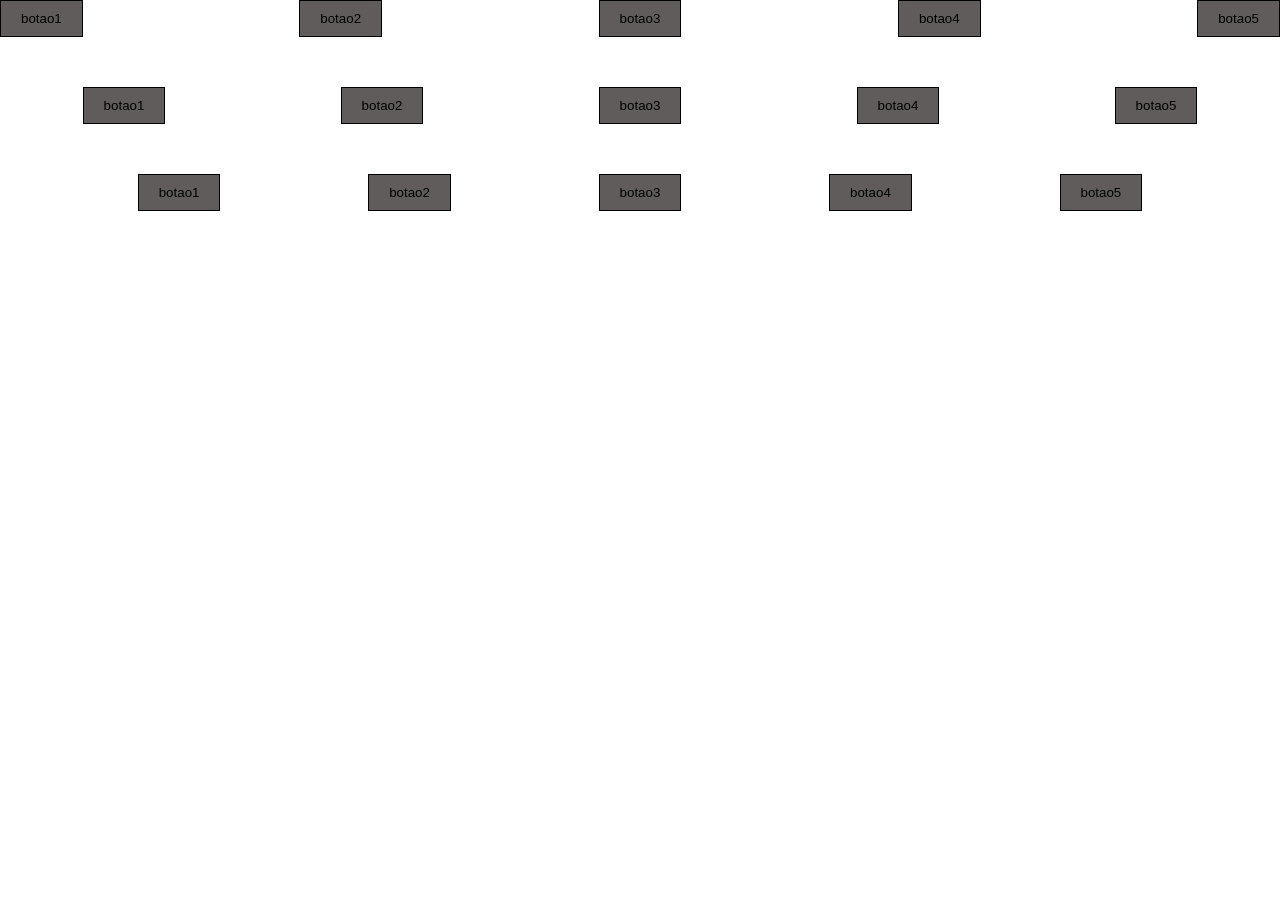
==== index2.html @ e64ba51c "Add files via upload" ====
<!doctype html>
<html lang="pt-br">
  <head>
    <meta charset="UTF-8" />
    <meta name="viewport" content="width=device-width, initial-scale=1.0" />
    <title>Exercício 2</title>
    <link rel="stylesheet" href="style2.css" />
  </head>
  <body>
    <nav class="botoes">
      <button class="botao1">botao1</button>
      <button class="botao2">botao2</button>
      <button class="botao3">botao3</button>
      <button class="botao4">botao4</button>
      <button class="botao5">botao5</button>
    </nav>

    <nav class="botoes2">
      <button class="botao1">botao1</button>
      <button class="botao2">botao2</button>
      <button class="botao3">botao3</button>
      <button class="botao4">botao4</button>
      <button class="botao5">botao5</button>
    </nav>

    <nav class="botoes3">
      <button class="botao1">botao1</button>
      <button class="botao2">botao2</button>
      <button class="botao3">botao3</button>
      <button class="botao4">botao4</button>
      <button class="botao5">botao5</button>
    </nav>
  </body>
</html>
---- style2.css ----
* {
  margin: 0;
  padding: 0;
  border: 0;
  box-sizing: border-box;
}

body {
  display: flex;
  flex-direction: column;
  row-gap: 50px;
}

button {
  background-color: #605c5c;
  padding: 10px 20px;
  border: solid 1px #000;
  display: flex;
  row-gap: 10px;
}

.botoes {
  display: flex;
  justify-content: space-between;
  gap: 10px;
  align-items: center;
}

.botoes2 {
  display: flex;
  justify-content: space-around;
  gap: 10px;
  align-items: center;
}

.botoes3 {
  display: flex;
  justify-content: space-evenly;
  gap: 10px;
  align-items: center;
}
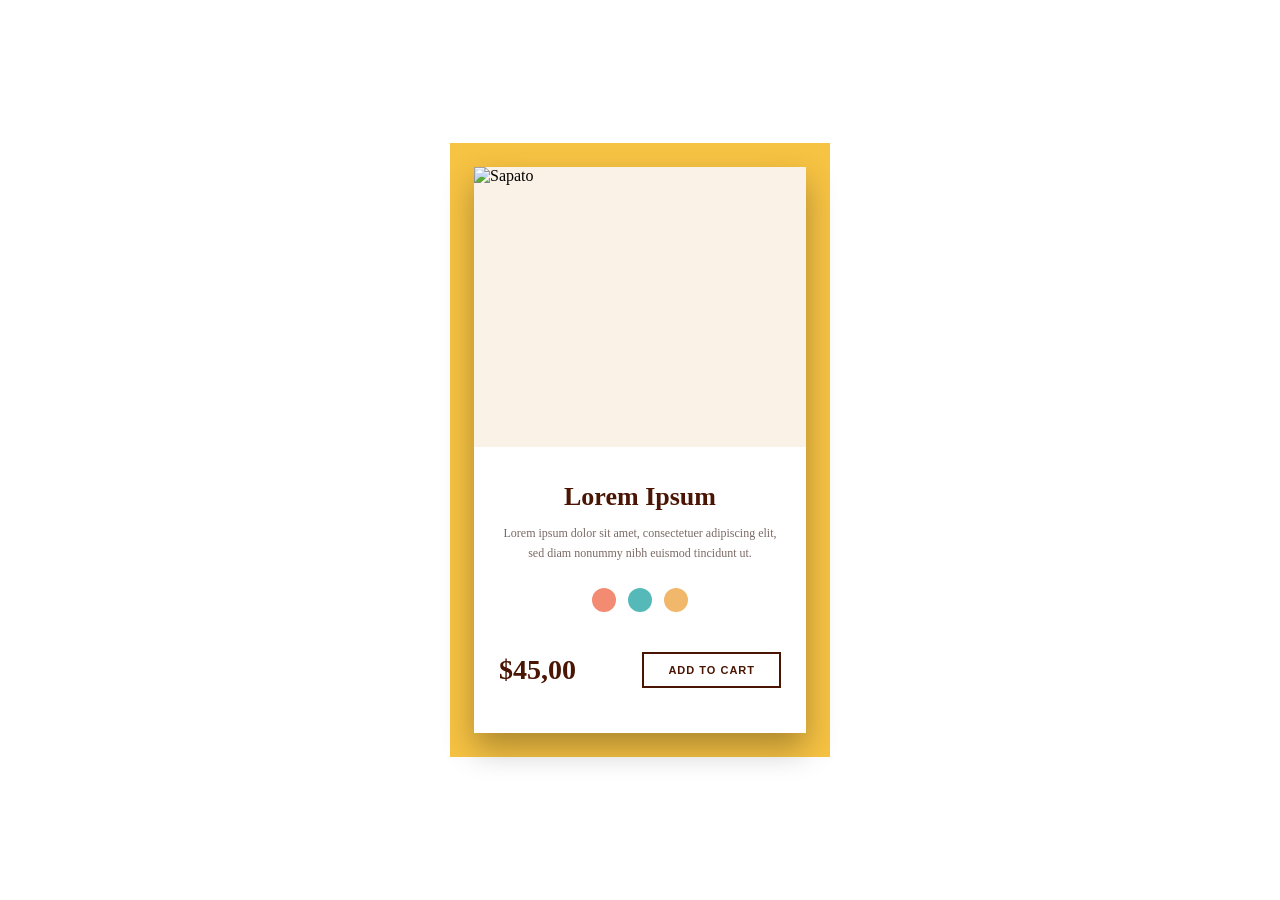
==== commit af2989f3: "Add files via upload" ====
--- a/index2.html
+++ b/index2.html
@@ -3,32 +3,37 @@
   <head>
     <meta charset="UTF-8" />
     <meta name="viewport" content="width=device-width, initial-scale=1.0" />
-    <title>Exercício 2</title>
+    <title>Card de Produto</title>
     <link rel="stylesheet" href="style2.css" />
   </head>
   <body>
-    <nav class="botoes">
-      <button class="botao1">botao1</button>
-      <button class="botao2">botao2</button>
-      <button class="botao3">botao3</button>
-      <button class="botao4">botao4</button>
-      <button class="botao5">botao5</button>
-    </nav>
+    <div class="card-wrapper">
+      <div class="produto-card">
+        <div class="card-header">
+          <div class="caixa-sapato">
+            <img src="sapato.png" alt="Sapato" class="produto-image" />
+          </div>
+        </div>
 
-    <nav class="botoes2">
-      <button class="botao1">botao1</button>
-      <button class="botao2">botao2</button>
-      <button class="botao3">botao3</button>
-      <button class="botao4">botao4</button>
-      <button class="botao5">botao5</button>
-    </nav>
+        <div class="card-body">
+          <h1 class="titulo-produto">Lorem Ipsum</h1>
+          <p class="descricao-produto">
+            Lorem ipsum dolor sit amet, consectetuer adipiscing elit, sed diam
+            nonummy nibh euismod tincidunt ut.
+          </p>
 
-    <nav class="botoes3">
-      <button class="botao1">botao1</button>
-      <button class="botao2">botao2</button>
-      <button class="botao3">botao3</button>
-      <button class="botao4">botao4</button>
-      <button class="botao5">botao5</button>
-    </nav>
+          <div class="seletor-cores">
+            <div class="cores cor-1"></div>
+            <div class="cores cor-2"></div>
+            <div class="cores cor-3"></div>
+          </div>
+
+          <div class="card-footer">
+            <div class="preco-produto">$45,00</div>
+            <button class="botao-add">Add to cart</button>
+          </div>
+        </div>
+      </div>
+    </div>
   </body>
 </html>
--- a/style2.css
+++ b/style2.css
@@ -6,36 +6,119 @@
 }
 
 body {
+  width: 100vw;
+  height: 100vh;
+  background-color: #ffffff;
   display: flex;
-  flex-direction: column;
-  row-gap: 50px;
-}
-
-button {
-  background-color: #605c5c;
-  padding: 10px 20px;
-  border: solid 1px #000;
-  display: flex;
-  row-gap: 10px;
-}
-
-.botoes {
-  display: flex;
-  justify-content: space-between;
-  gap: 10px;
+  justify-content: center;
   align-items: center;
 }
 
-.botoes2 {
+.card-wrapper {
+  background-color: #f7c343;
+  padding: 24px;
+  width: 380px;
+}
+
+.produto-card {
+  background-color: #ffffff;
   display: flex;
-  justify-content: space-around;
-  gap: 10px;
+  flex-direction: column;
+  box-shadow: 0 15px 30px rgba(0, 0, 0, 0.3);
+}
+
+.card-header {
+  background-color: #faf2e6;
+  display: flex;
+  flex-direction: column;
+  align-items: center;
+  height: 280px;
+}
+
+.caixa-sapato {
+  width: 100%;
+  height: 100%;
+  display: flex;
+  justify-content: center;
   align-items: center;
 }
 
-.botoes3 {
+.produto-image {
+  width: 100%;
+  height: 100%;
+}
+
+.card-body {
+  padding: 35px 25px;
+  text-align: center;
+}
+
+.titulo-produto {
+  color: #4a1503;
+  font-size: 26px;
+  font-weight: 700;
+  margin-bottom: 12px;
+}
+
+.descricao-produto {
+  color: #7a6a65;
+  font-size: 12px;
+  line-height: 1.6;
+  margin-bottom: 25px;
+}
+
+.seletor-cores {
   display: flex;
-  justify-content: space-evenly;
-  gap: 10px;
+  justify-content: center;
+  gap: 12px;
+  margin-bottom: 40px;
+}
+
+.cores {
+  width: 24px;
+  height: 24px;
+  border-radius: 50%;
+  cursor: pointer;
+}
+
+.cor-1 {
+  background-color: #f38b72;
+}
+
+.cor-2 {
+  background-color: #55b9b9;
+}
+
+.cor-3 {
+  background-color: #f1b86b;
+}
+
+.card-footer {
+  display: flex;
+  justify-content: space-between;
   align-items: center;
+  position: relative;
+  padding-bottom: 10px;
 }
+
+.preco-produto {
+  font-size: 28px;
+  font-weight: 700;
+  color: #4a1503;
+  position: relative;
+  z-index: 2;
+}
+
+.botao-add {
+  background-color: transparent;
+  border: 2px solid #4a1503;
+  color: #4a1503;
+  padding: 10px 24px;
+  font-size: 11px;
+  font-weight: 700;
+  text-transform: uppercase;
+  letter-spacing: 1px;
+  cursor: pointer;
+  position: relative;
+  z-index: 2;
+}
